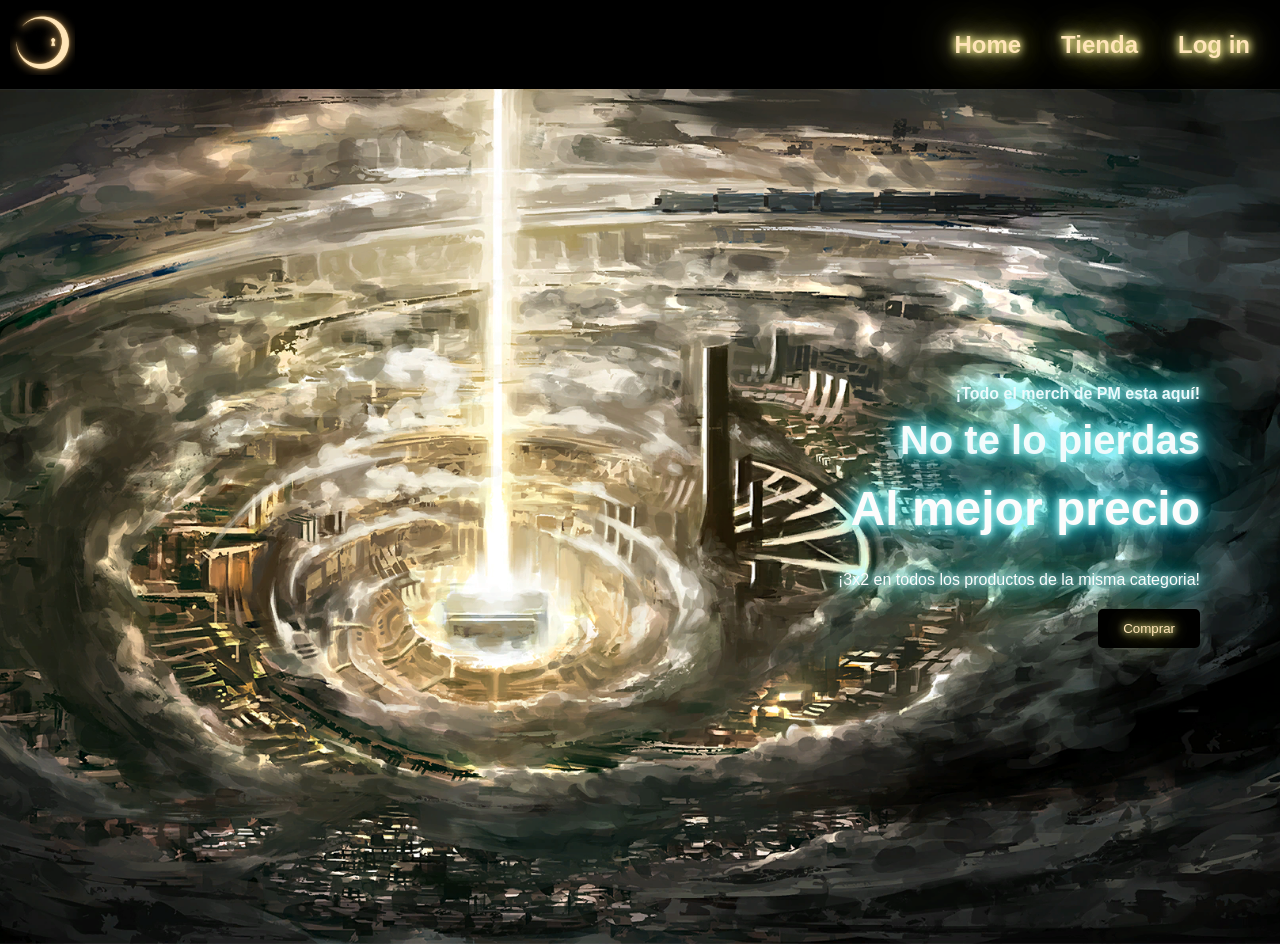
==== home.html @ 8581ccdd "home" ====
<!DOCTYPE html>

<html lang="es">

<head>
    <meta charset="UTF-8">
    <meta name="viewport" content="width=device-width, initial-scale=1.0">
    <title>Project Moon Shop</title>
    <link rel="icon" href="img/favicon.png" type="image/png">
    <link rel="stylesheet" href="styles.css">
</head>

<body>
    <header class="header">
        <a href="home.html">
            <img src="img/logo.jpg" alt="logo">
        </a>
        <div>
            <ul class="navbar">
                <li>
                    <a href="home.html">Home</a>
                </li>
                <li>
                    <a href="tienda.html">Tienda</a>
                </li>
                <li>
                    <a href="login.html">Log in</a>
                </li>
            </ul>
        </div>
    </header>

    <main>
        <!-- ==================== HERO ==================== -->
        <section class="hero">
            <div class="hero-content">
                <h4>¡Todo el merch de PM esta aquí!</h4>
                <h2>No te lo pierdas</h2>
                <h1>Al mejor precio</h1>
                <p>¡3x2 en todos los productos de la misma categoria!</p>
                <button href="tienda.html">Comprar</button>
            </div>
        </section>
    </main>
</body>









</html>
---- styles.css ----
* {
    margin: 0;
    padding: 0;
    box-sizing: border-box;
    font-family: "Spartan", sans-serif;
}

* {
    margin: 0;
    padding: 0;
    box-sizing: border-box;
    font-family: "Spartan", sans-serif;
}

h1 {
    font-size: 50px;
    line-height: 64px;
    color: #222;
}

h2 {
    font-size: 46px;
    line-height: 54px;
    color: #222;
}

h4 {
    font-size: 20px;
    color: #222;
}

h6 {
    font-weight: 700;
    font-size: 12px;
}

p {
    font-size: 16px;
    color: #465b52;
    margin: 15px 0 20px 0;
}

body {
    width: 100%;

}


.header {
    display: flex;
    justify-content: space-between;
    align-items: center;
    padding: 10px 10px;
    background-color: #000000;
    z-index: 999;
    position: sticky;
    top: 0px;
    left: 0px;
}

.header img{
    width: 65px;
    height: 65px;

}

.navbar {
    display: flex;
    justify-content: center;
    align-items: center;
}

.navbar li {
    list-style: none;
    padding: 0 20px;
}

.navbar a {
    text-decoration: none;
    font-size: 1.5rem;
    font-weight: 600;
    color: #ffe5b9;
    text-shadow: 
    0 0 7px #FFF694,
    0 0 10px #E9E187,
    0 0 21px #D9D17E,
    0 0 42px #CBC476,
    0 0 92px #BAB46C;
    transition: color 0.5s ease, text-shadow 0.5s ease;
}

.navbar a:hover {
    color: #22ffe4;
    text-shadow: 
    0 0 7px #22FFE4,
    0 0 10px #1FECD3,
    0 0 21px #1CD5BF,
    0 0 42px #19C1AD,
    0 0 92px #16AA99;
}

.hero {
    background-image: url('./img/White_Nights_and_Dark_Days.webp');
    display: flex;
    justify-content: flex-end;
    align-items: center;
    height: 95vh;
    width: 100%;
    background-size: cover;
    background-position: top 5% center;
    padding: 0 80px;
}

.hero .hero-content {
    width: 50%;
    display: flex;
    flex-direction: column;
    align-items: flex-end;
    text-align: right;
    z-index: 1;
}

.hero .hero-content h4 {
    color: #fcfcfc;
    text-shadow: 
    0 0 7px #9aebeb,
    0 0 10px #b9f0f0,
    0 0 21px #00ffff,
    0 0 42px #00bfff,
    0 0 92px #00bfff;
    margin-bottom: 10px;
    font-size: 1rem;
}

.hero .hero-content h2 {
    color: #fcfcfc;
    text-shadow: 
    0 0 7px #9aebeb,
    0 0 10px #b9f0f0,
    0 0 21px #00ffff,
    0 0 42px #00bfff,
    0 0 92px #00bfff;
    font-size: 2.5rem;
    margin-bottom: 10px;
}

.hero .hero-content h1 {
    color: #fcfcfc;
    text-shadow: 
    0 0 7px #9aebeb,
    0 0 10px #b9f0f0,
    0 0 21px #00ffff,
    0 0 42px #00bfff,
    0 0 92px #00bfff;
    font-size: 3rem;
    margin-bottom: 15px;
}

.hero .hero-content p {
    color: #fcfcfc;
    text-shadow: 
    0 0 7px #9aebeb,
    0 0 10px #b9f0f0,
    0 0 21px #00ffff,
    0 0 42px #00bfff,
    0 0 92px #00bfff;
    margin-bottom: 20px;
}

.hero .hero-content button {
    background-color: #000000;
    color: #ffe5b9;
    text-shadow: 
    0 0 7px #FFF694,
    0 0 10px #E9E187,
    0 0 21px #D9D17E,
    0 0 42px #CBC476,
    0 0 92px #BAB46C;
    padding: 12px 25px;
    border-radius: 5px;
    border: none;
    cursor: pointer;
    transition: color 0.5s ease, text-shadow 0.5s ease;
}

.hero .hero-content button:hover {
    color: #22ffe4;
    text-shadow: 
    0 0 7px #22FFE4,
    0 0 10px #1FECD3,
    0 0 21px #1CD5BF,
    0 0 42px #19C1AD,
    0 0 92px #16AA99;
}

/* Responsive Hero*/
@media(max-width: 1200px) {
    .hero {
        padding: 0 60px;
    }

    .hero .hero-content {
        width: 55%;
    }
}

@media (max-width: 992px) {
    .hero {
        height: 85vh;
        padding: 0 60px;
    }

    .hero .hero-content {
        width: 60%;
    }

    .hero .hero-content h1 {
        font-size: 2.5rem;
    }

    .hero .hero-content h2 {
        font-size: 2.2rem;
    }

    .hero .hero-content p {
        font-size: 0.9rem;
    }
}

@media (max-width: 768px) {
    .hero {
        height: 70vh;
        padding: 0 40px;
        justify-content: center;
        background-position: top center;
    }

    .hero .hero-content{
        width: 80%;
        align-items: center;
        text-align: center;
    }

    .hero .hero-content h4 {
        font-size: 0.9rem;
    }

    .hero .hero-content h2 {
        font-size: 1.8rem;
    }

    .hero .hero-content h1 {
        font-size: 2.2rem;
    }
}

@media (max-width: 576px) {

    .hero{
        height: 60vh;
        padding: 0 20px;
        background-position: 55% center;
    }

    .hero .hero-content {
        width: 100%;
    }

    .hero .hero-content h4 {
        font-size: 0.8rem;
    }

    .hero .hero-content h2 {
        font-size: 1.5rem;
    }

    .hero .hero-content h1 {
        font-size: 1.8rem;
        margin-bottom: 10px;
    }

    .hero .hero-content p {
        font-size: 0.8rem;
        margin-bottom: 15px;
    }

    .hero .hero-content button {
        padding: 10px 20px;
        font-size: 0.9rem;
    }

}
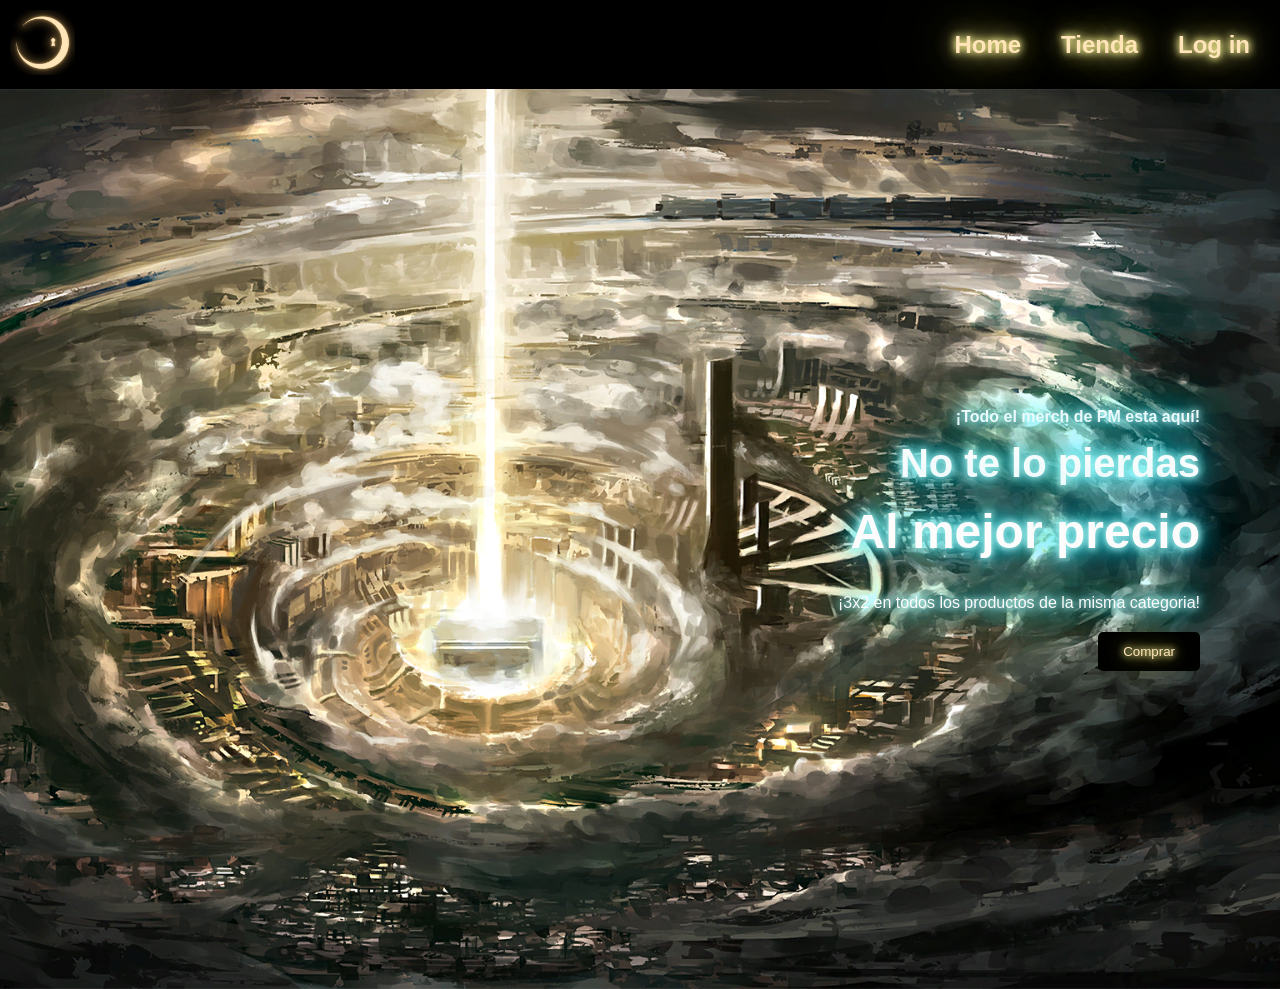
==== commit e2cac88d: "update" ====
--- a/home.html
+++ b/home.html
@@ -15,7 +15,7 @@
         <a href="home.html">
             <img src="img/logo.jpg" alt="logo">
         </a>
-        <div>
+        <nav>
             <ul class="navbar">
                 <li>
                     <a href="home.html">Home</a>
@@ -27,7 +27,7 @@
                     <a href="login.html">Log in</a>
                 </li>
             </ul>
-        </div>
+        </nav>
     </header>
 
     <main>
--- a/styles.css
+++ b/styles.css
@@ -105,7 +105,7 @@
     display: flex;
     justify-content: flex-end;
     align-items: center;
-    height: 95vh;
+    min-height: 100vh;
     width: 100%;
     background-size: cover;
     background-position: top 5% center;
